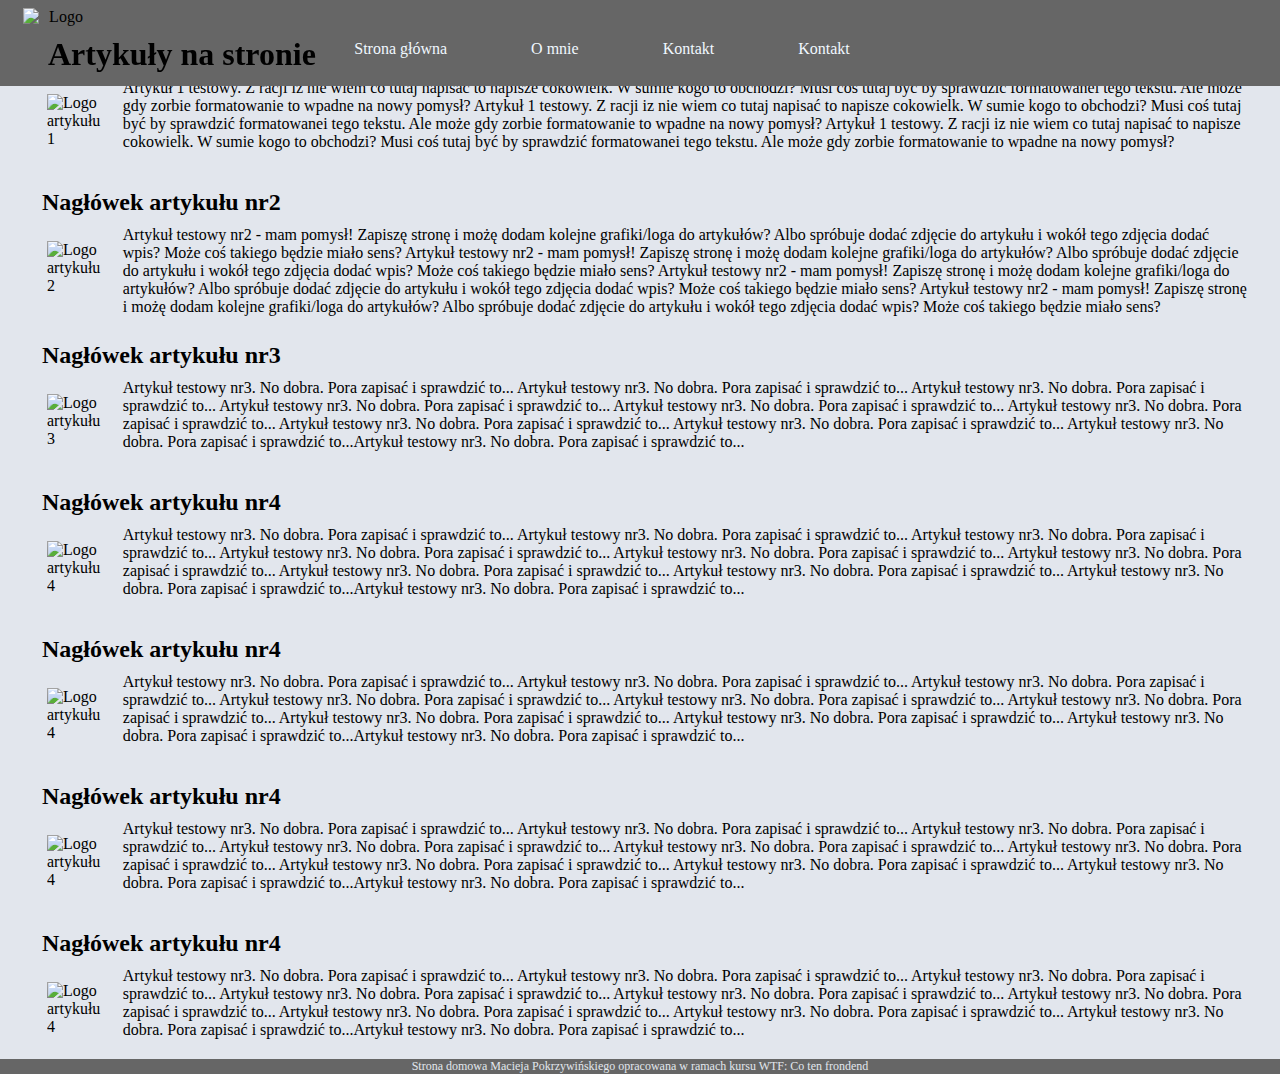
==== index.html @ dd5d8c9e "initial commit" ====
<!DOCTYPE html>
<html lang="pl">

<head>
    <meta charset="UTF-8">
    <meta name="viewport" content="width=device-width, initial-scale=1.0">
    <meta http-equiv="X-UA-Compatible" content="ie=edge">
    <link href="style.css" rel="stylesheet" type="text/css">
    <title>Strona domowa Macieja Pokrzywińskiego</title>
</head>

<body>
    <div id="header">
        <div>
            <img id="headerLogo" alt="Logo" src="Graphic/Logo.png">
        </div>
        <div id="topMenuList">
            <nav>
                <ul>
                    <li class="topMenuListElement"><a class="topMenuListElementLink" href="Index.html">Strona główna</a>
                    </li>
                    <li class="topMenuListElement"><a class="topMenuListElementLink" href="AboutMe.html">O mnie</a></li>
                    <li class="topMenuListElement"><a class="topMenuListElementLink" href="Contact.html">Kontakt</a>
                    </li>
                    <li class="topMenuListElement"><a class="topMenuListElementLink" href="Contact.html">Kontakt</a>
                    </li>
                </ul>
            </nav>
        </div>
    </div>
    <div id="content">
        <div id="contentInside">
            <h1 class="headlineH1">Artykuły na stronie</h1>
            <div>
                <section class="article">
                    <h2 class="articleHeadline">Nagłówek artykułu nr1</h2>
                    <img class="articleLogo" alt="Logo artykułu 1" src="Graphic/Logo.png">
                    <p class="mainText">Artykuł 1 testowy. Z racji iz nie wiem co tutaj napisać to napisze cokowielk. W
                        sumie kogo to obchodzi? Musi coś tutaj być by
                        sprawdzić formatowanei tego tekstu. Ale może gdy zorbie formatowanie to wpadne na nowy pomysł?
                        Artykuł 1 testowy. Z racji iz nie wiem co tutaj napisać to napisze cokowielk. W sumie kogo to
                        obchodzi? Musi coś tutaj być by
                        sprawdzić formatowanei tego tekstu. Ale może gdy zorbie formatowanie to wpadne na nowy pomysł?
                        Artykuł 1 testowy. Z racji iz nie wiem co tutaj napisać to napisze cokowielk. W sumie kogo to
                        obchodzi? Musi coś tutaj być by
                        sprawdzić formatowanei tego tekstu. Ale może gdy zorbie formatowanie to wpadne na nowy pomysł?
                    </p>
                </section>
            </div>
            <div>
                <section class="article">
                    <h2 class="articleHeadline">Nagłówek artykułu nr2</h2>
                    <img class="articleLogo" alt="Logo artykułu 2" src="Graphic/Logo.png">
                    <p class="mainText">Artykuł testowy nr2 - mam pomysł! Zapiszę stronę i możę dodam kolejne
                        grafiki/loga
                        do artykułów? Albo spróbuje dodać zdjęcie do artykułu
                        i wokół tego zdjęcia dodać wpis? Może coś takiego będzie miało sens? Artykuł testowy nr2 - mam
                        pomysł! Zapiszę stronę i możę dodam kolejne grafiki/loga do artykułów? Albo spróbuje dodać
                        zdjęcie
                        do artykułu
                        i wokół tego zdjęcia dodać wpis? Może coś takiego będzie miało sens? Artykuł testowy nr2 - mam
                        pomysł! Zapiszę stronę i możę dodam kolejne grafiki/loga do artykułów? Albo spróbuje dodać
                        zdjęcie
                        do artykułu
                        i wokół tego zdjęcia dodać wpis? Może coś takiego będzie miało sens? Artykuł testowy nr2 - mam
                        pomysł! Zapiszę stronę i możę dodam kolejne grafiki/loga do artykułów? Albo spróbuje dodać
                        zdjęcie
                        do artykułu
                        i wokół tego zdjęcia dodać wpis? Może coś takiego będzie miało sens?
                    </p>
                </section>
            </div>
            <div>
                <section class="article">
                    <h2 class="articleHeadline">Nagłówek artykułu nr3</h2>
                    <img class="articleLogo" alt="Logo artykułu 3" src="Graphic/Logo.png">
                    <p class="mainText">Artykuł testowy nr3. No dobra. Pora zapisać i sprawdzić to... Artykuł testowy
                        nr3. No dobra. Pora zapisać i sprawdzić to... Artykuł testowy nr3. No dobra. Pora zapisać i
                        sprawdzić to... Artykuł testowy nr3. No dobra. Pora zapisać i sprawdzić to... Artykuł testowy
                        nr3. No dobra. Pora zapisać i sprawdzić to... Artykuł testowy nr3. No dobra. Pora zapisać i
                        sprawdzić to... Artykuł testowy nr3. No dobra. Pora zapisać i sprawdzić to... Artykuł testowy
                        nr3. No dobra. Pora zapisać i sprawdzić to... Artykuł testowy nr3. No dobra. Pora zapisać i
                        sprawdzić to...Artykuł testowy nr3. No dobra. Pora zapisać i sprawdzić to...</p>
                </section>
            </div>
            <div>
                <section class="article">
                    <h2 class="articleHeadline">Nagłówek artykułu nr4</h2>
                    <img class="articleLogo" alt="Logo artykułu 4" src="Graphic/Logo.png">
                    <p class="mainText">Artykuł testowy nr3. No dobra. Pora zapisać i sprawdzić to... Artykuł testowy
                        nr3. No dobra. Pora zapisać i sprawdzić to... Artykuł testowy nr3. No dobra. Pora zapisać i
                        sprawdzić to... Artykuł testowy nr3. No dobra. Pora zapisać i sprawdzić to... Artykuł testowy
                        nr3. No dobra. Pora zapisać i sprawdzić to... Artykuł testowy nr3. No dobra. Pora zapisać i
                        sprawdzić to... Artykuł testowy nr3. No dobra. Pora zapisać i sprawdzić to... Artykuł testowy
                        nr3. No dobra. Pora zapisać i sprawdzić to... Artykuł testowy nr3. No dobra. Pora zapisać i
                        sprawdzić to...Artykuł testowy nr3. No dobra. Pora zapisać i sprawdzić to...</p>
                </section>
            </div>
            <div>
                <section class="article">
                    <h2 class="articleHeadline">Nagłówek artykułu nr4</h2>
                    <img class="articleLogo" alt="Logo artykułu 4" src="Graphic/Logo.png">
                    <p class="mainText">Artykuł testowy nr3. No dobra. Pora zapisać i sprawdzić to... Artykuł testowy
                        nr3. No dobra. Pora zapisać i sprawdzić to... Artykuł testowy nr3. No dobra. Pora zapisać i
                        sprawdzić to... Artykuł testowy nr3. No dobra. Pora zapisać i sprawdzić to... Artykuł testowy
                        nr3. No dobra. Pora zapisać i sprawdzić to... Artykuł testowy nr3. No dobra. Pora zapisać i
                        sprawdzić to... Artykuł testowy nr3. No dobra. Pora zapisać i sprawdzić to... Artykuł testowy
                        nr3. No dobra. Pora zapisać i sprawdzić to... Artykuł testowy nr3. No dobra. Pora zapisać i
                        sprawdzić to...Artykuł testowy nr3. No dobra. Pora zapisać i sprawdzić to...</p>
                </section>
            </div>
            
            <div>
                <section class="article">
                    <h2 class="articleHeadline">Nagłówek artykułu nr4</h2>
                    <img class="articleLogo" alt="Logo artykułu 4" src="Graphic/Logo.png">
                    <p class="mainText">Artykuł testowy nr3. No dobra. Pora zapisać i sprawdzić to... Artykuł testowy
                        nr3. No dobra. Pora zapisać i sprawdzić to... Artykuł testowy nr3. No dobra. Pora zapisać i
                        sprawdzić to... Artykuł testowy nr3. No dobra. Pora zapisać i sprawdzić to... Artykuł testowy
                        nr3. No dobra. Pora zapisać i sprawdzić to... Artykuł testowy nr3. No dobra. Pora zapisać i
                        sprawdzić to... Artykuł testowy nr3. No dobra. Pora zapisać i sprawdzić to... Artykuł testowy
                        nr3. No dobra. Pora zapisać i sprawdzić to... Artykuł testowy nr3. No dobra. Pora zapisać i
                        sprawdzić to...Artykuł testowy nr3. No dobra. Pora zapisać i sprawdzić to...</p>
                </section>
            </div>
            
            <div>
                <section class="article">
                    <h2 class="articleHeadline">Nagłówek artykułu nr4</h2>
                    <img class="articleLogo" alt="Logo artykułu 4" src="Graphic/Logo.png">
                    <p class="mainText">Artykuł testowy nr3. No dobra. Pora zapisać i sprawdzić to... Artykuł testowy
                        nr3. No dobra. Pora zapisać i sprawdzić to... Artykuł testowy nr3. No dobra. Pora zapisać i
                        sprawdzić to... Artykuł testowy nr3. No dobra. Pora zapisać i sprawdzić to... Artykuł testowy
                        nr3. No dobra. Pora zapisać i sprawdzić to... Artykuł testowy nr3. No dobra. Pora zapisać i
                        sprawdzić to... Artykuł testowy nr3. No dobra. Pora zapisać i sprawdzić to... Artykuł testowy
                        nr3. No dobra. Pora zapisać i sprawdzić to... Artykuł testowy nr3. No dobra. Pora zapisać i
                        sprawdzić to...Artykuł testowy nr3. No dobra. Pora zapisać i sprawdzić to...</p>
                </section>
            </div>
            
        </div>
    </div>
    <div id="footer">
        <footer>
            <p class="footerText">Strona domowa Macieja Pokrzywińskiego opracowana w ramach kursu WTF: Co ten frondend
            </p>
        </footer>
    </div>
    <script src="console.image.min.js"></script>
    <script src="main.js"></script>

</body>

</html>
---- style.css ----
* {
    margin: 0px;
    padding: 0px;
    
}

#header {
    background-color: #666666;
    top: 0px;
    width: 100%;
    float: left;
    padding-left: 15px;
    text-align: center;
    position: fixed;
}

#headerLogo {
    float: left;
    height: 70px;
    width: 70px;
    padding: 8px;
}

#topMenuList {
    text-align: center;
    width: 85%;
    padding-top: 40px;
}

.topMenuListElement {
    display: inline-block;
}

.topMenuListElementLink {
    text-align: center;
    padding-left: 40px;
    padding-right: 40px;
    color: aliceblue;
    text-decoration: none;
}

#content {
    background-color: #e2e6ed;
    height: 90%;
    float: left;
}

#contentInside {
    margin: 12px;
    padding: 12px;
}

#footer {
    background-color: #666666;
    width: 100%;
    bottom: 0px;
}

.footerText {
    color: #e2e6ed;
    text-align: center;
    font-size: 12px;
}

.headlineH1 {
    padding: 12px;
    margin-right: 12px;
    margin-left: 12px;
    position: fixed;
}

.article {
    padding: 8px;
    float: left;
    
}

.articleLogo {
    float: left;
    padding: 15px;
    width: 5%;
    height: 5%;
}
.articleHeadline{
    padding: 10px;
}
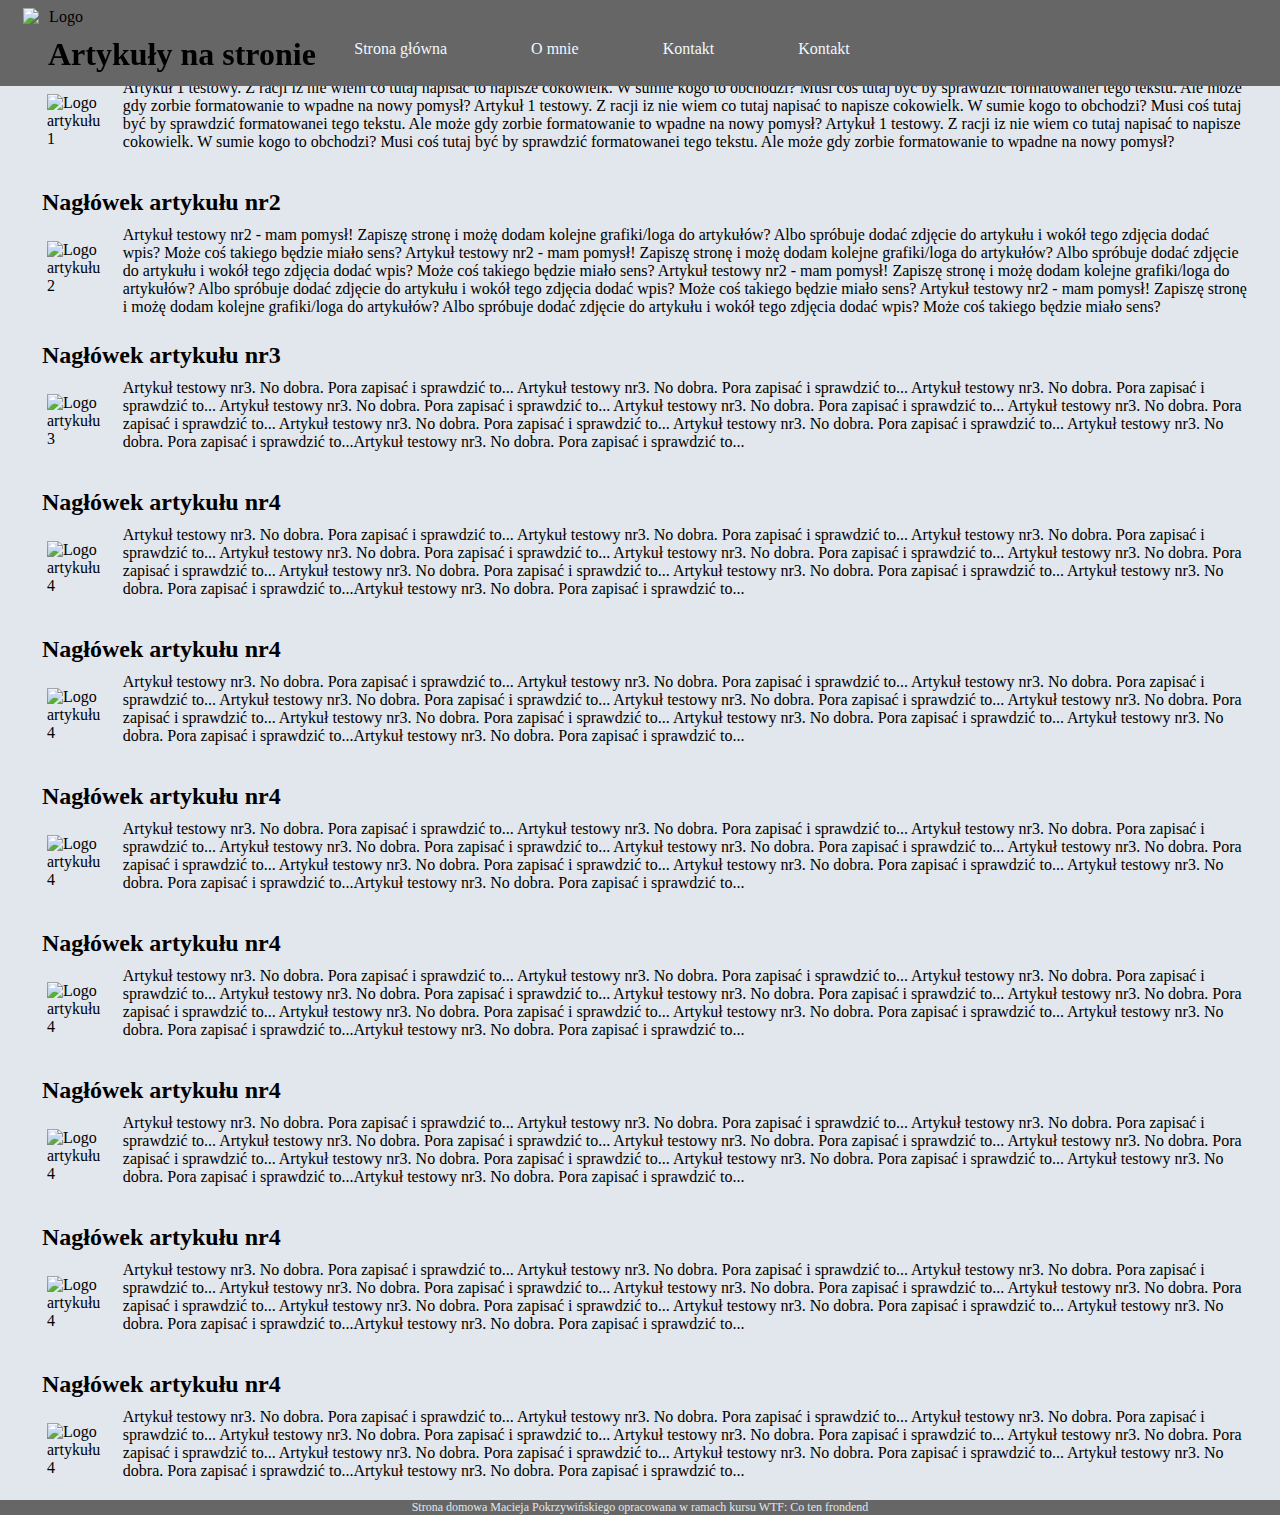
==== commit 7b71d348: "new contents: 2x new section" ====
--- a/index.html
+++ b/index.html
@@ -137,6 +137,45 @@
                         sprawdzić to...Artykuł testowy nr3. No dobra. Pora zapisać i sprawdzić to...</p>
                 </section>
             </div>
+            <div>
+                <section class="article">
+                    <h2 class="articleHeadline">Nagłówek artykułu nr4</h2>
+                    <img class="articleLogo" alt="Logo artykułu 4" src="Graphic/Logo.png">
+                    <p class="mainText">Artykuł testowy nr3. No dobra. Pora zapisać i sprawdzić to... Artykuł testowy
+                        nr3. No dobra. Pora zapisać i sprawdzić to... Artykuł testowy nr3. No dobra. Pora zapisać i
+                        sprawdzić to... Artykuł testowy nr3. No dobra. Pora zapisać i sprawdzić to... Artykuł testowy
+                        nr3. No dobra. Pora zapisać i sprawdzić to... Artykuł testowy nr3. No dobra. Pora zapisać i
+                        sprawdzić to... Artykuł testowy nr3. No dobra. Pora zapisać i sprawdzić to... Artykuł testowy
+                        nr3. No dobra. Pora zapisać i sprawdzić to... Artykuł testowy nr3. No dobra. Pora zapisać i
+                        sprawdzić to...Artykuł testowy nr3. No dobra. Pora zapisać i sprawdzić to...</p>
+                </section>
+            </div>
+            <div>
+                <section class="article">
+                    <h2 class="articleHeadline">Nagłówek artykułu nr4</h2>
+                    <img class="articleLogo" alt="Logo artykułu 4" src="Graphic/Logo.png">
+                    <p class="mainText">Artykuł testowy nr3. No dobra. Pora zapisać i sprawdzić to... Artykuł testowy
+                        nr3. No dobra. Pora zapisać i sprawdzić to... Artykuł testowy nr3. No dobra. Pora zapisać i
+                        sprawdzić to... Artykuł testowy nr3. No dobra. Pora zapisać i sprawdzić to... Artykuł testowy
+                        nr3. No dobra. Pora zapisać i sprawdzić to... Artykuł testowy nr3. No dobra. Pora zapisać i
+                        sprawdzić to... Artykuł testowy nr3. No dobra. Pora zapisać i sprawdzić to... Artykuł testowy
+                        nr3. No dobra. Pora zapisać i sprawdzić to... Artykuł testowy nr3. No dobra. Pora zapisać i
+                        sprawdzić to...Artykuł testowy nr3. No dobra. Pora zapisać i sprawdzić to...</p>
+                </section>
+            </div>
+            <div>
+                <section class="article">
+                    <h2 class="articleHeadline">Nagłówek artykułu nr4</h2>
+                    <img class="articleLogo" alt="Logo artykułu 4" src="Graphic/Logo.png">
+                    <p class="mainText">Artykuł testowy nr3. No dobra. Pora zapisać i sprawdzić to... Artykuł testowy
+                        nr3. No dobra. Pora zapisać i sprawdzić to... Artykuł testowy nr3. No dobra. Pora zapisać i
+                        sprawdzić to... Artykuł testowy nr3. No dobra. Pora zapisać i sprawdzić to... Artykuł testowy
+                        nr3. No dobra. Pora zapisać i sprawdzić to... Artykuł testowy nr3. No dobra. Pora zapisać i
+                        sprawdzić to... Artykuł testowy nr3. No dobra. Pora zapisać i sprawdzić to... Artykuł testowy
+                        nr3. No dobra. Pora zapisać i sprawdzić to... Artykuł testowy nr3. No dobra. Pora zapisać i
+                        sprawdzić to...Artykuł testowy nr3. No dobra. Pora zapisać i sprawdzić to...</p>
+                </section>
+            </div>
             
         </div>
     </div>
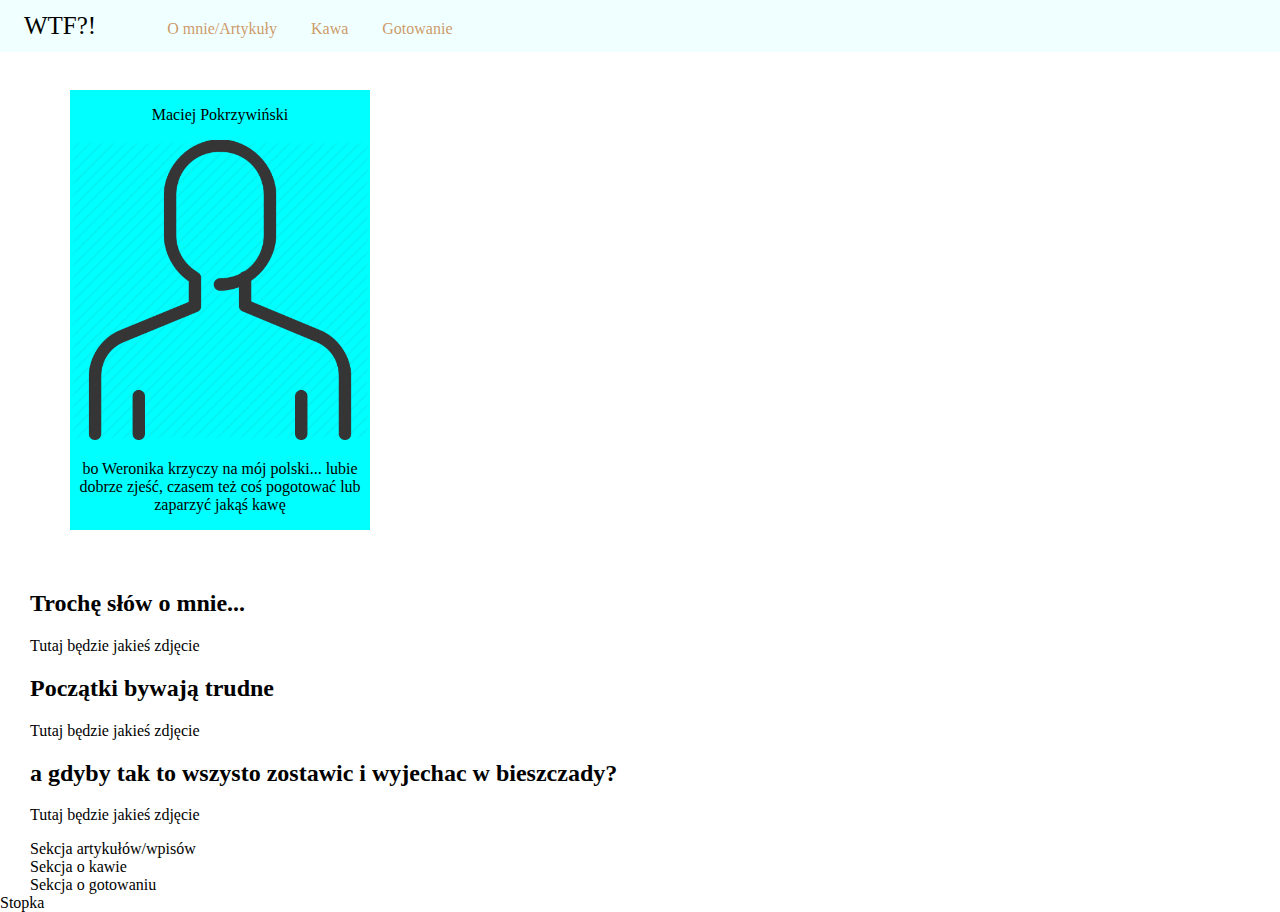
==== commit 9f4eaab7: "-Index modification: Global index layout change -style.css modification: Global style.css change" ====
--- a/index.html
+++ b/index.html
@@ -5,189 +5,62 @@
     <meta charset="UTF-8">
     <meta name="viewport" content="width=device-width, initial-scale=1.0">
     <meta http-equiv="X-UA-Compatible" content="ie=edge">
-    <link href="style.css" rel="stylesheet" type="text/css">
-    <title>Strona domowa Macieja Pokrzywińskiego</title>
+    <title>Strona domowa wesja 2</title>
+    <link rel="stylesheet" href="style.css" type="text/css">
 </head>
 
 <body>
-    <div id="header">
-        <div>
-            <img id="headerLogo" alt="Logo" src="Graphic/Logo.png">
-        </div>
-        <div id="topMenuList">
-            <nav>
-                <ul>
-                    <li class="topMenuListElement"><a class="topMenuListElementLink" href="Index.html">Strona główna</a>
-                    </li>
-                    <li class="topMenuListElement"><a class="topMenuListElementLink" href="AboutMe.html">O mnie</a></li>
-                    <li class="topMenuListElement"><a class="topMenuListElementLink" href="Contact.html">Kontakt</a>
-                    </li>
-                    <li class="topMenuListElement"><a class="topMenuListElementLink" href="Contact.html">Kontakt</a>
-                    </li>
-                </ul>
-            </nav>
-        </div>
-    </div>
-    <div id="content">
-        <div id="contentInside">
-            <h1 class="headlineH1">Artykuły na stronie</h1>
-            <div>
-                <section class="article">
-                    <h2 class="articleHeadline">Nagłówek artykułu nr1</h2>
-                    <img class="articleLogo" alt="Logo artykułu 1" src="Graphic/Logo.png">
-                    <p class="mainText">Artykuł 1 testowy. Z racji iz nie wiem co tutaj napisać to napisze cokowielk. W
-                        sumie kogo to obchodzi? Musi coś tutaj być by
-                        sprawdzić formatowanei tego tekstu. Ale może gdy zorbie formatowanie to wpadne na nowy pomysł?
-                        Artykuł 1 testowy. Z racji iz nie wiem co tutaj napisać to napisze cokowielk. W sumie kogo to
-                        obchodzi? Musi coś tutaj być by
-                        sprawdzić formatowanei tego tekstu. Ale może gdy zorbie formatowanie to wpadne na nowy pomysł?
-                        Artykuł 1 testowy. Z racji iz nie wiem co tutaj napisać to napisze cokowielk. W sumie kogo to
-                        obchodzi? Musi coś tutaj być by
-                        sprawdzić formatowanei tego tekstu. Ale może gdy zorbie formatowanie to wpadne na nowy pomysł?
-                    </p>
-                </section>
-            </div>
-            <div>
-                <section class="article">
-                    <h2 class="articleHeadline">Nagłówek artykułu nr2</h2>
-                    <img class="articleLogo" alt="Logo artykułu 2" src="Graphic/Logo.png">
-                    <p class="mainText">Artykuł testowy nr2 - mam pomysł! Zapiszę stronę i możę dodam kolejne
-                        grafiki/loga
-                        do artykułów? Albo spróbuje dodać zdjęcie do artykułu
-                        i wokół tego zdjęcia dodać wpis? Może coś takiego będzie miało sens? Artykuł testowy nr2 - mam
-                        pomysł! Zapiszę stronę i możę dodam kolejne grafiki/loga do artykułów? Albo spróbuje dodać
-                        zdjęcie
-                        do artykułu
-                        i wokół tego zdjęcia dodać wpis? Może coś takiego będzie miało sens? Artykuł testowy nr2 - mam
-                        pomysł! Zapiszę stronę i możę dodam kolejne grafiki/loga do artykułów? Albo spróbuje dodać
-                        zdjęcie
-                        do artykułu
-                        i wokół tego zdjęcia dodać wpis? Może coś takiego będzie miało sens? Artykuł testowy nr2 - mam
-                        pomysł! Zapiszę stronę i możę dodam kolejne grafiki/loga do artykułów? Albo spróbuje dodać
-                        zdjęcie
-                        do artykułu
-                        i wokół tego zdjęcia dodać wpis? Może coś takiego będzie miało sens?
-                    </p>
-                </section>
-            </div>
-            <div>
-                <section class="article">
-                    <h2 class="articleHeadline">Nagłówek artykułu nr3</h2>
-                    <img class="articleLogo" alt="Logo artykułu 3" src="Graphic/Logo.png">
-                    <p class="mainText">Artykuł testowy nr3. No dobra. Pora zapisać i sprawdzić to... Artykuł testowy
-                        nr3. No dobra. Pora zapisać i sprawdzić to... Artykuł testowy nr3. No dobra. Pora zapisać i
-                        sprawdzić to... Artykuł testowy nr3. No dobra. Pora zapisać i sprawdzić to... Artykuł testowy
-                        nr3. No dobra. Pora zapisać i sprawdzić to... Artykuł testowy nr3. No dobra. Pora zapisać i
-                        sprawdzić to... Artykuł testowy nr3. No dobra. Pora zapisać i sprawdzić to... Artykuł testowy
-                        nr3. No dobra. Pora zapisać i sprawdzić to... Artykuł testowy nr3. No dobra. Pora zapisać i
-                        sprawdzić to...Artykuł testowy nr3. No dobra. Pora zapisać i sprawdzić to...</p>
-                </section>
-            </div>
-            <div>
-                <section class="article">
-                    <h2 class="articleHeadline">Nagłówek artykułu nr4</h2>
-                    <img class="articleLogo" alt="Logo artykułu 4" src="Graphic/Logo.png">
-                    <p class="mainText">Artykuł testowy nr3. No dobra. Pora zapisać i sprawdzić to... Artykuł testowy
-                        nr3. No dobra. Pora zapisać i sprawdzić to... Artykuł testowy nr3. No dobra. Pora zapisać i
-                        sprawdzić to... Artykuł testowy nr3. No dobra. Pora zapisać i sprawdzić to... Artykuł testowy
-                        nr3. No dobra. Pora zapisać i sprawdzić to... Artykuł testowy nr3. No dobra. Pora zapisać i
-                        sprawdzić to... Artykuł testowy nr3. No dobra. Pora zapisać i sprawdzić to... Artykuł testowy
-                        nr3. No dobra. Pora zapisać i sprawdzić to... Artykuł testowy nr3. No dobra. Pora zapisać i
-                        sprawdzić to...Artykuł testowy nr3. No dobra. Pora zapisać i sprawdzić to...</p>
-                </section>
-            </div>
-            <div>
-                <section class="article">
-                    <h2 class="articleHeadline">Nagłówek artykułu nr4</h2>
-                    <img class="articleLogo" alt="Logo artykułu 4" src="Graphic/Logo.png">
-                    <p class="mainText">Artykuł testowy nr3. No dobra. Pora zapisać i sprawdzić to... Artykuł testowy
-                        nr3. No dobra. Pora zapisać i sprawdzić to... Artykuł testowy nr3. No dobra. Pora zapisać i
-                        sprawdzić to... Artykuł testowy nr3. No dobra. Pora zapisać i sprawdzić to... Artykuł testowy
-                        nr3. No dobra. Pora zapisać i sprawdzić to... Artykuł testowy nr3. No dobra. Pora zapisać i
-                        sprawdzić to... Artykuł testowy nr3. No dobra. Pora zapisać i sprawdzić to... Artykuł testowy
-                        nr3. No dobra. Pora zapisać i sprawdzić to... Artykuł testowy nr3. No dobra. Pora zapisać i
-                        sprawdzić to...Artykuł testowy nr3. No dobra. Pora zapisać i sprawdzić to...</p>
-                </section>
+    <header class="header">
+                <p class="WTF">WTF?!</p>
+                <nav class="navigation">
+                    <ul class="navigation__list">
+                        <li class="navigation__list--item"><a href="#AboutMe" class="navigation__list--link">O mnie/Artykuły</a></li>
+                        <li class="navigation__list--item"><a href="#Coffe" class="navigation__list--link">Kawa</a></li>
+                        <li class="navigation__list--item"><a href="#Cooking" class="navigation__list--link">Gotowanie</a></li>
+                    </ul>
+                </nav>
+    </header>
+    <main class="main">
+        <section id="AboutMe" >
+            <div class="AboutMe">
+                    <div class="myProfile">
+                            <p class="myProfile__name"> Maciej Pokrzywiński</p>
+                            <img class="myProfile__photo" src="Avatar.png"></img>
+                            <div class="myProfile__description">
+                                <p>bo Weronika krzyczy na mój polski... lubie dobrze zjeść, czasem też coś pogotować lub zaparzyć jakąś kawę</p>
+                            </div>
+                        </div>
+                        <div class="article">
+                                <h2 class="article_tittle">Trochę słów o mnie...</h2>
+                                <P>Tutaj będzie jakieś zdjęcie</P>
+                            </div>
+                            <div class="article">
+                                <h2 class="article_tittle">Początki bywają trudne</h2>
+                                <P>Tutaj będzie jakieś zdjęcie</P>
+                            </div>
+                            <div class="article">
+                                <h2 class="article_tittle">a gdyby tak to wszysto zostawic i wyjechac w bieszczady?</h2>
+                                <P>Tutaj będzie jakieś zdjęcie</P>
             </div>
             
-            <div>
-                <section class="article">
-                    <h2 class="articleHeadline">Nagłówek artykułu nr4</h2>
-                    <img class="articleLogo" alt="Logo artykułu 4" src="Graphic/Logo.png">
-                    <p class="mainText">Artykuł testowy nr3. No dobra. Pora zapisać i sprawdzić to... Artykuł testowy
-                        nr3. No dobra. Pora zapisać i sprawdzić to... Artykuł testowy nr3. No dobra. Pora zapisać i
-                        sprawdzić to... Artykuł testowy nr3. No dobra. Pora zapisać i sprawdzić to... Artykuł testowy
-                        nr3. No dobra. Pora zapisać i sprawdzić to... Artykuł testowy nr3. No dobra. Pora zapisać i
-                        sprawdzić to... Artykuł testowy nr3. No dobra. Pora zapisać i sprawdzić to... Artykuł testowy
-                        nr3. No dobra. Pora zapisać i sprawdzić to... Artykuł testowy nr3. No dobra. Pora zapisać i
-                        sprawdzić to...Artykuł testowy nr3. No dobra. Pora zapisać i sprawdzić to...</p>
-                </section>
+            
             </div>
-            
-            <div>
-                <section class="article">
-                    <h2 class="articleHeadline">Nagłówek artykułu nr4</h2>
-                    <img class="articleLogo" alt="Logo artykułu 4" src="Graphic/Logo.png">
-                    <p class="mainText">Artykuł testowy nr3. No dobra. Pora zapisać i sprawdzić to... Artykuł testowy
-                        nr3. No dobra. Pora zapisać i sprawdzić to... Artykuł testowy nr3. No dobra. Pora zapisać i
-                        sprawdzić to... Artykuł testowy nr3. No dobra. Pora zapisać i sprawdzić to... Artykuł testowy
-                        nr3. No dobra. Pora zapisać i sprawdzić to... Artykuł testowy nr3. No dobra. Pora zapisać i
-                        sprawdzić to... Artykuł testowy nr3. No dobra. Pora zapisać i sprawdzić to... Artykuł testowy
-                        nr3. No dobra. Pora zapisać i sprawdzić to... Artykuł testowy nr3. No dobra. Pora zapisać i
-                        sprawdzić to...Artykuł testowy nr3. No dobra. Pora zapisać i sprawdzić to...</p>
-                </section>
-            </div>
-            <div>
-                <section class="article">
-                    <h2 class="articleHeadline">Nagłówek artykułu nr4</h2>
-                    <img class="articleLogo" alt="Logo artykułu 4" src="Graphic/Logo.png">
-                    <p class="mainText">Artykuł testowy nr3. No dobra. Pora zapisać i sprawdzić to... Artykuł testowy
-                        nr3. No dobra. Pora zapisać i sprawdzić to... Artykuł testowy nr3. No dobra. Pora zapisać i
-                        sprawdzić to... Artykuł testowy nr3. No dobra. Pora zapisać i sprawdzić to... Artykuł testowy
-                        nr3. No dobra. Pora zapisać i sprawdzić to... Artykuł testowy nr3. No dobra. Pora zapisać i
-                        sprawdzić to... Artykuł testowy nr3. No dobra. Pora zapisać i sprawdzić to... Artykuł testowy
-                        nr3. No dobra. Pora zapisać i sprawdzić to... Artykuł testowy nr3. No dobra. Pora zapisać i
-                        sprawdzić to...Artykuł testowy nr3. No dobra. Pora zapisać i sprawdzić to...</p>
-                </section>
-            </div>
-            <div>
-                <section class="article">
-                    <h2 class="articleHeadline">Nagłówek artykułu nr4</h2>
-                    <img class="articleLogo" alt="Logo artykułu 4" src="Graphic/Logo.png">
-                    <p class="mainText">Artykuł testowy nr3. No dobra. Pora zapisać i sprawdzić to... Artykuł testowy
-                        nr3. No dobra. Pora zapisać i sprawdzić to... Artykuł testowy nr3. No dobra. Pora zapisać i
-                        sprawdzić to... Artykuł testowy nr3. No dobra. Pora zapisać i sprawdzić to... Artykuł testowy
-                        nr3. No dobra. Pora zapisać i sprawdzić to... Artykuł testowy nr3. No dobra. Pora zapisać i
-                        sprawdzić to... Artykuł testowy nr3. No dobra. Pora zapisać i sprawdzić to... Artykuł testowy
-                        nr3. No dobra. Pora zapisać i sprawdzić to... Artykuł testowy nr3. No dobra. Pora zapisać i
-                        sprawdzić to...Artykuł testowy nr3. No dobra. Pora zapisać i sprawdzić to...</p>
-                </section>
-            </div>
-            <div>
-                <section class="article">
-                    <h2 class="articleHeadline">Nagłówek artykułu nr4</h2>
-                    <img class="articleLogo" alt="Logo artykułu 4" src="Graphic/Logo.png">
-                    <p class="mainText">Artykuł testowy nr3. No dobra. Pora zapisać i sprawdzić to... Artykuł testowy
-                        nr3. No dobra. Pora zapisać i sprawdzić to... Artykuł testowy nr3. No dobra. Pora zapisać i
-                        sprawdzić to... Artykuł testowy nr3. No dobra. Pora zapisać i sprawdzić to... Artykuł testowy
-                        nr3. No dobra. Pora zapisać i sprawdzić to... Artykuł testowy nr3. No dobra. Pora zapisać i
-                        sprawdzić to... Artykuł testowy nr3. No dobra. Pora zapisać i sprawdzić to... Artykuł testowy
-                        nr3. No dobra. Pora zapisać i sprawdzić to... Artykuł testowy nr3. No dobra. Pora zapisać i
-                        sprawdzić to...Artykuł testowy nr3. No dobra. Pora zapisać i sprawdzić to...</p>
-                </section>
-            </div>
-            
-        </div>
-    </div>
-    <div id="footer">
-        <footer>
-            <p class="footerText">Strona domowa Macieja Pokrzywińskiego opracowana w ramach kursu WTF: Co ten frondend
-            </p>
-        </footer>
-    </div>
-    <script src="console.image.min.js"></script>
-    <script src="main.js"></script>
+        </section>
+        <section class="Articles">
+            Sekcja artykułów/wpisów
 
+
+        </section>
+        <section id="Coffe">
+            Sekcja o kawie
+        </section>
+        <section id="Cooking">
+            Sekcja o gotowaniu
+        </section>
+    </main>
+    <footer class="main__footer">
+        Stopka
+    </footer>
 </body>
 
 </html>--- a/style.css
+++ b/style.css
@@ -1,86 +1,72 @@
-* {
-    margin: 0px;
-    padding: 0px;
-    
+body{
+    margin: 0;
+}
+.main{
+    display: block;
+    padding: 50px 30px 0 30px;
+}
+/* Style używane w sekcji nawigacji oraz nagłówka strony*/
+.header{
+    position: fixed;
+    width: 100%;
+    z-index: 2000;
+    background-color: azure;
 }
 
-#header {
-    background-color: #666666;
-    top: 0px;
-    width: 100%;
-    float: left;
-    padding-left: 15px;
-    text-align: center;
-    position: fixed;
+.navigation{
+    display: inline;
+    height: auto;
 }
 
-#headerLogo {
-    float: left;
-    height: 70px;
-    width: 70px;
-    padding: 8px;
+.navigation__list{
+    display: inline;
 }
 
-#topMenuList {
-    text-align: center;
-    width: 85%;
-    padding-top: 40px;
+.navigation__list--item{
+    display: inline;
+    padding: 15px;
 }
 
-.topMenuListElement {
+.navigation__list--link{
+    text-decoration: none;
+    color: #bd6e24b6;
+}
+.WTF{
+    font-size: 25px;
+    margin: 12px 12px 12px 24px;
+    width: auto;
     display: inline-block;
 }
 
-.topMenuListElementLink {
-    text-align: center;
-    padding-left: 40px;
-    padding-right: 40px;
-    color: aliceblue;
-    text-decoration: none;
+/*Style używane w sekcji o mnie oraz artykułów początkowych*/
+.AboutMe{
+    display: inline;
+    height: auto;
+}
+.Articles{
+    display: inline;
+}
+.article{
+    display: inline;
+}
+.article__tittle{
 }
 
-#content {
-    background-color: #e2e6ed;
-    height: 90%;
-    float: left;
+.myProfile{
+    display: inline-block;
+    background-color: aqua;
+    margin: 40px;
+    max-width: 300px;
 }
-
-#contentInside {
-    margin: 12px;
-    padding: 12px;
+.myProfile__name{
+text-align: center;
+font-size: 16px;
 }
-
-#footer {
-    background-color: #666666;
-    width: 100%;
-    bottom: 0px;
+.myProfile__photo{
+    max-width: 300px;
+    min-width: 10px;
 }
-
-.footerText {
-    color: #e2e6ed;
+.myProfile__description{
     text-align: center;
-    font-size: 12px;
+    overflow: visible;
 }
-
-.headlineH1 {
-    padding: 12px;
-    margin-right: 12px;
-    margin-left: 12px;
-    position: fixed;
-}
-
-.article {
-    padding: 8px;
-    float: left;
-    
-}
-
-.articleLogo {
-    float: left;
-    padding: 15px;
-    width: 5%;
-    height: 5%;
-}
-.articleHeadline{
-    padding: 10px;
-}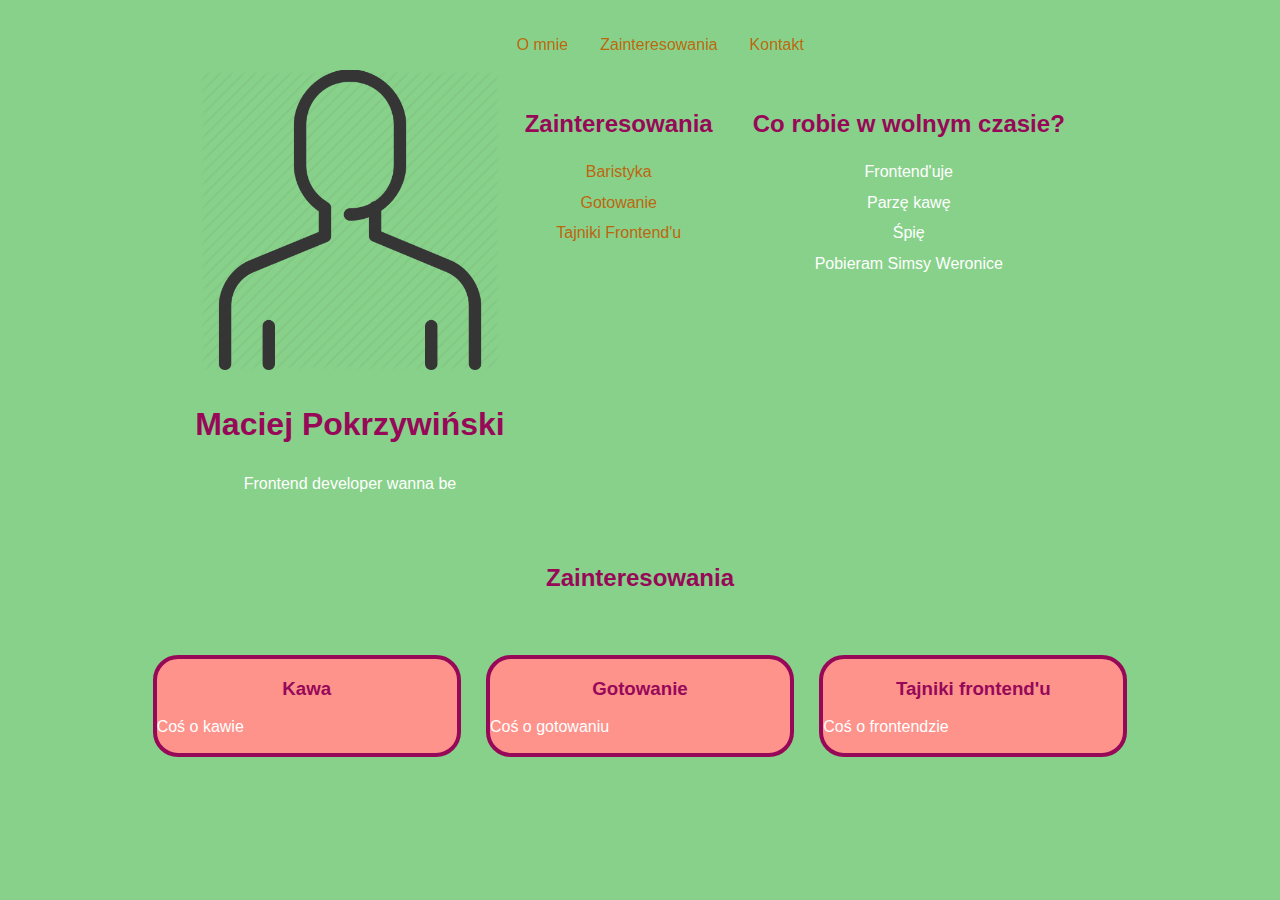
==== commit ef485cfa: "Mofify main website (index.html) and file style.css . Implementation flexbox to main website. Add no" ====
--- a/index.html
+++ b/index.html
@@ -6,61 +6,70 @@
     <meta name="viewport" content="width=device-width, initial-scale=1.0">
     <meta http-equiv="X-UA-Compatible" content="ie=edge">
     <title>Strona domowa wesja 2</title>
-    <link rel="stylesheet" href="style.css" type="text/css">
+    <link rel="stylesheet" href="css/style.css" type="text/css">
+    <link rel="stylesheet" href="css/normalize.css" type="text/css">
 </head>
 
 <body>
     <header class="header">
-                <p class="WTF">WTF?!</p>
-                <nav class="navigation">
-                    <ul class="navigation__list">
-                        <li class="navigation__list--item"><a href="#AboutMe" class="navigation__list--link">O mnie/Artykuły</a></li>
-                        <li class="navigation__list--item"><a href="#Coffe" class="navigation__list--link">Kawa</a></li>
-                        <li class="navigation__list--item"><a href="#Cooking" class="navigation__list--link">Gotowanie</a></li>
-                    </ul>
-                </nav>
+        <nav class="navigation">
+            <ul class="navigation--list">
+                <li class="navigation--item"><a href="#aboutMe" class="navigation--link">O mnie</a></li>
+                <li class="navigation--item"><a href="#interests" class="navigation--link">Zainteresowania</a></li>
+                <li class="navigation--item"><a href="#Contact" class="navigation--link">Kontakt</a></li>
+            </ul>
+        </nav>
     </header>
     <main class="main">
-        <section id="AboutMe" >
-            <div class="AboutMe">
-                    <div class="myProfile">
-                            <p class="myProfile__name"> Maciej Pokrzywiński</p>
-                            <img class="myProfile__photo" src="Avatar.png"></img>
-                            <div class="myProfile__description">
-                                <p>bo Weronika krzyczy na mój polski... lubie dobrze zjeść, czasem też coś pogotować lub zaparzyć jakąś kawę</p>
-                            </div>
-                        </div>
-                        <div class="article">
-                                <h2 class="article_tittle">Trochę słów o mnie...</h2>
-                                <P>Tutaj będzie jakieś zdjęcie</P>
-                            </div>
-                            <div class="article">
-                                <h2 class="article_tittle">Początki bywają trudne</h2>
-                                <P>Tutaj będzie jakieś zdjęcie</P>
-                            </div>
-                            <div class="article">
-                                <h2 class="article_tittle">a gdyby tak to wszysto zostawic i wyjechac w bieszczady?</h2>
-                                <P>Tutaj będzie jakieś zdjęcie</P>
+        <section id="#aboutMe" class="aboutMe">
+            <div class="aboutMe__column aboutMe__column--person">
+                <div class="aboutMe_person">
+                    <img src="Graphic/Avatar.png" class="aboutMe__photo">
+                    <h3 class="aboutMe__name">Maciej Pokrzywiński</h3>
+                    <span class="aboutMe_position">Frontend developer wanna be</span>
+                </div>
             </div>
-            
-            
+            <div class="aboutMe__column">
+                <div id="aboutMe__interests" class="aboutMe__information">
+                    <h2 class="aboutMe__header">Zainteresowania</h2>
+                    <ul class="aboutMe__list">
+                        <li class="aboutMe__listItem"><a href="#cofee" class="aboutMe__link">Baristyka</a></li>
+                        <li class="aboutMe__listItem"><a href="#cooking" class="aboutMe__link">Gotowanie</a></li>
+                        <li class="aboutMe__listItem"><a href="#frontend" class="aboutMe__link">Tajniki Frontend'u</a></li>
+                        <li class="aboutMe__listItem"></li>
+                    </ul>
+                </div>
+                <div id="aboutMe__freeTime" class="aboutMe__information">
+                    <h2 class="aboutMe__header">Co robie w wolnym czasie?</h2>
+                    <ul class="aboutMe__list">
+                        <li class="aboutMe__listItem">Frontend'uje</li>
+                        <li class="aboutMe__listItem">Parzę kawę</li>
+                        <li class="aboutMe__listItem">Śpię</li>
+                        <li class="aboutMe__listItem">Pobieram Simsy Weronice</li>
+                    </ul>
+                </div>
             </div>
-        </section>
-        <section class="Articles">
-            Sekcja artykułów/wpisów
-
 
         </section>
-        <section id="Coffe">
-            Sekcja o kawie
+        <section id="interests" class="interests">
+                <h2 class="interests__header">Zainteresowania</h2>
+                <div id="interestsDetails" class="interests__details">
+            <article id="cofee" class="interests__article"> 
+                <h3 class="interests__header">Kawa</h3>
+                <p>Coś o kawie</p>
+            </article>
+            <article id="cooking" class="interests__article">
+                <h3 class="interests__header">Gotowanie</h3>
+                <p>Coś o gotowaniu</p>
+            </article>
+            <article id="frontend" class="interests__article">
+                    <h3 class="interests__header">Tajniki frontend'u</h3>
+                    <p>Coś o frontendzie</p>
+                </article>
         </section>
-        <section id="Cooking">
-            Sekcja o gotowaniu
-        </section>
+        
+    </div>
     </main>
-    <footer class="main__footer">
-        Stopka
-    </footer>
 </body>
 
 </html>--- a/css/style.css
+++ b/css/style.css
@@ -0,0 +1,136 @@
+body {
+    margin: 0 20px;
+    background: #88D18A;
+    font-family: Arial, Helvetica, sans-serif;
+    color: white;
+}
+
+.main {
+    display: block;
+    position: relative;
+    top: 70px;
+    margin: 0 auto;
+
+}
+
+/* Style używane w sekcji nawigacji oraz nagłówka strony*/
+
+.header {
+    display: flex;
+    width: 100%;
+    margin: 20px auto;
+    position: fixed;
+}
+
+.navigation {
+    width: 100%;
+
+}
+
+.navigation--item {
+    margin: 0px 16px;
+    list-style-type: none;
+}
+
+.navigation--link {
+text-decoration: none;
+color: rgb(189, 102, 15);
+}
+
+.navigation--list {
+    display: flex;
+    flex-flow: row wrap;
+    justify-content: center;
+}
+
+/*Style używane w sekcji o mnie*/
+
+.aboutMe{
+    display: flex;
+    flex-flow: row wrap;
+    
+    justify-content: center;
+}
+
+.aboutMe__column{
+    display: flex;
+    flex-flow: row wrap;
+    justify-content: center;
+}
+
+.aboutMe__column--person{
+
+}
+
+.aboutMe__information{
+margin: 20px;
+text-align: center;
+}
+
+.aboutMe__link{
+text-decoration: none;
+color: rgb(189, 102, 15);
+}
+
+.aboutMe__list{
+list-style: none;
+padding-inline-start: 0px;
+}
+
+.aboutMe__listItem{
+padding: 6px;
+}
+
+.aboutMe__header{
+    color: #970858;
+}
+
+.aboutMe_person{
+display: block;
+text-align: center;
+}
+
+.aboutMe__photo{
+    width: 300px;
+}
+
+.aboutMe__name{
+font-size: 2rem;
+color: #970858;
+}
+
+.aboutMe_position{
+
+}
+
+/*Style używane w sekcji zainteresowania oraz poszczególnych zainteresowaniach*/
+
+.interests{
+display: block;
+margin: 0 auto;
+max-width: 1000px;
+
+margin-top: 70px;
+}
+
+.interests__article{
+    margin: 32px auto;
+    width: 300px;
+    background: #FE938C;
+    border: 4px solid #970858;
+    border-radius: 25px;
+}
+
+.interests__details{
+    margin: 32px auto;
+    display: flex;
+    flex-flow: row wrap;  
+    justify-content: space-around;
+}
+
+.interests__header{
+    text-align: center;
+    color: #970858;
+}
+
+
